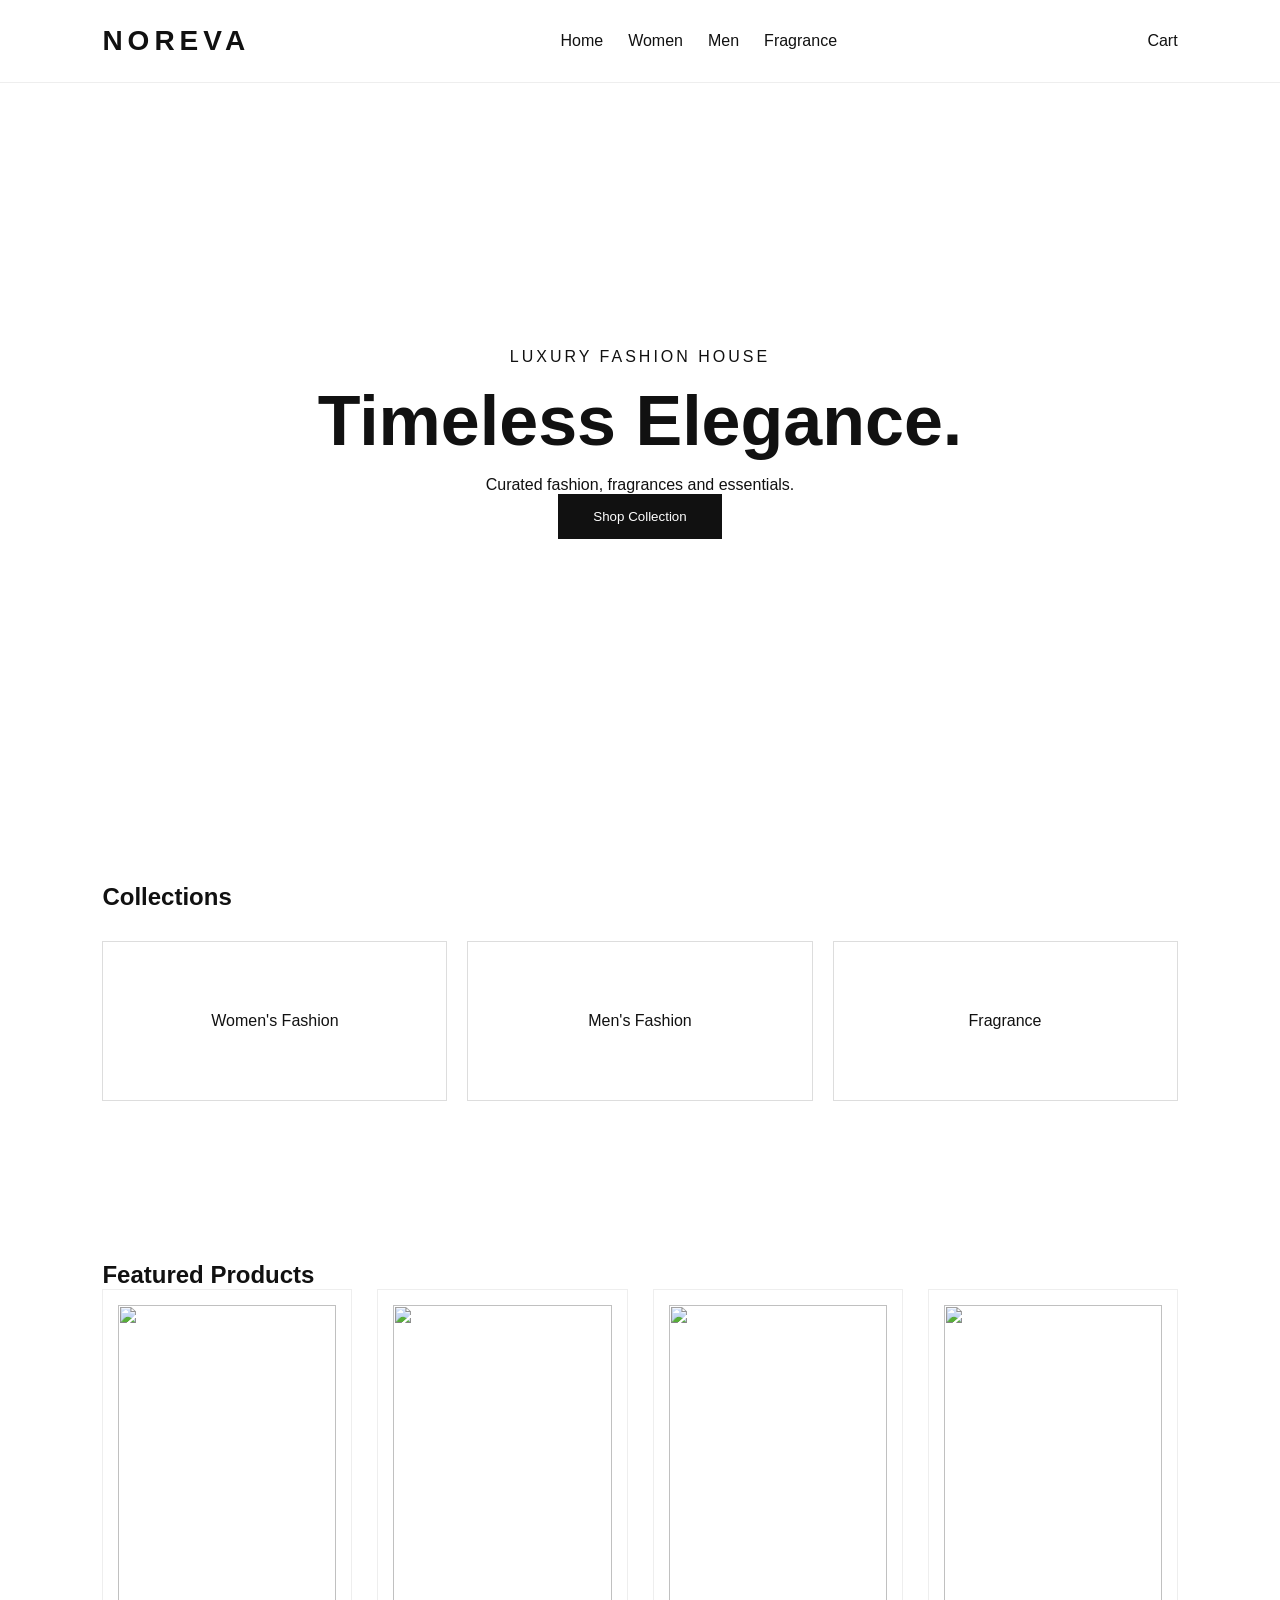
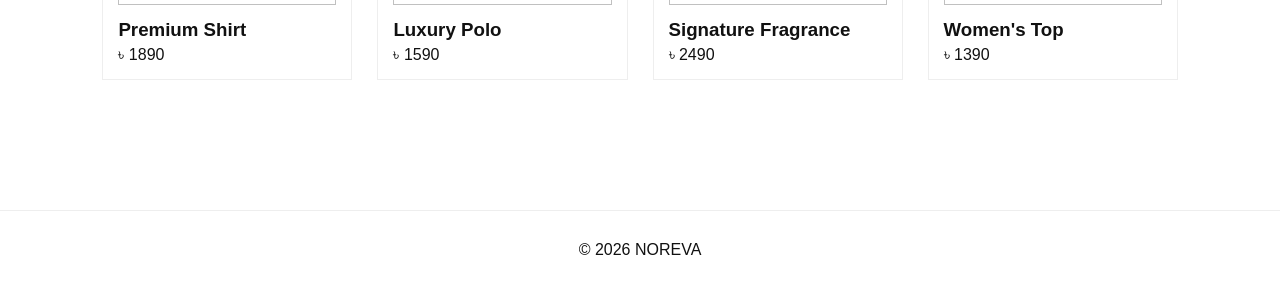
==== index.html @ 6da0dee4 "Add files via upload" ====
<!doctype html>
<html lang="en">
  <head>
    <meta charset="UTF-8" />
    <meta name="viewport" content="width=device-width, initial-scale=1.0" />

    <title>Noreva</title>

    <link rel="stylesheet" href="css/style.css" />
  </head>

  <body>
    <header>
      <div class="logo">NOREVA</div>

      <nav>
        <a href="#">Home</a>
        <a href="#">Women</a>
        <a href="#">Men</a>
        <a href="#">Fragrance</a>
      </nav>

      <div class="cart-btn">Cart</div>
    </header>

    <section class="hero">
      <div class="hero-content">
        <p class="small-text">Luxury Fashion House</p>

        <h1>Timeless Elegance.</h1>

        <p>Curated fashion, fragrances and essentials.</p>

        <button>Shop Collection</button>
      </div>
    </section>

    <section class="categories">
      <h2>Collections</h2>

      <div class="category-grid">
        <div class="category-card">Women's Fashion</div>

        <div class="category-card">Men's Fashion</div>

        <div class="category-card">Fragrance</div>
      </div>
    </section>

    <section class="products">
      <h2>Featured Products</h2>

      <div id="productGrid"></div>
    </section>

    <footer>
      <p>© 2026 NOREVA</p>
    </footer>

    <script src="js/app.js"></script>
  </body>
</html>
---- css/style.css ----
* {
  margin: 0;
  padding: 0;
  box-sizing: border-box;
}

body {
  font-family: Arial, sans-serif;
  background: #fff;
  color: #111;
}

header {
  display: flex;
  justify-content: space-between;
  align-items: center;
  padding: 25px 8%;
  border-bottom: 1px solid #eee;
}

.logo {
  font-size: 28px;
  font-weight: 700;
  letter-spacing: 5px;
}

nav {
  display: flex;
  gap: 25px;
}

nav a {
  text-decoration: none;
  color: #111;
}

.cart-btn {
  cursor: pointer;
}

.hero {
  height: 80vh;
  display: flex;
  align-items: center;
  justify-content: center;
  text-align: center;
}

.hero-content h1 {
  font-size: 70px;
  margin: 15px 0;
}

.small-text {
  letter-spacing: 3px;
  text-transform: uppercase;
}

.hero button {
  padding: 15px 35px;
  border: none;
  background: #111;
  color: white;
  cursor: pointer;
}

.categories {
  padding: 80px 8%;
}

.categories h2 {
  margin-bottom: 30px;
}

.category-grid {
  display: grid;
  grid-template-columns: repeat(3, 1fr);
  gap: 20px;
}

.category-card {
  border: 1px solid #ddd;
  padding: 70px;
  text-align: center;
}

.products {
  padding: 80px 8%;
}

#productGrid {
  display: grid;
  grid-template-columns: repeat(4, 1fr);
  gap: 25px;
}

.product-card {
  border: 1px solid #eee;
  padding: 15px;
}

.product-card img {
  width: 100%;
  height: 300px;
  object-fit: cover;
}

.product-card h3 {
  margin-top: 10px;
}

.product-card p {
  margin-top: 5px;
}

footer {
  padding: 30px;
  text-align: center;
  border-top: 1px solid #eee;
  margin-top: 50px;
}

@media (max-width: 768px) {
  nav {
    display: none;
  }

  .hero-content h1 {
    font-size: 42px;
  }

  .category-grid {
    grid-template-columns: 1fr;
  }

  #productGrid {
    grid-template-columns: 1fr;
  }
}
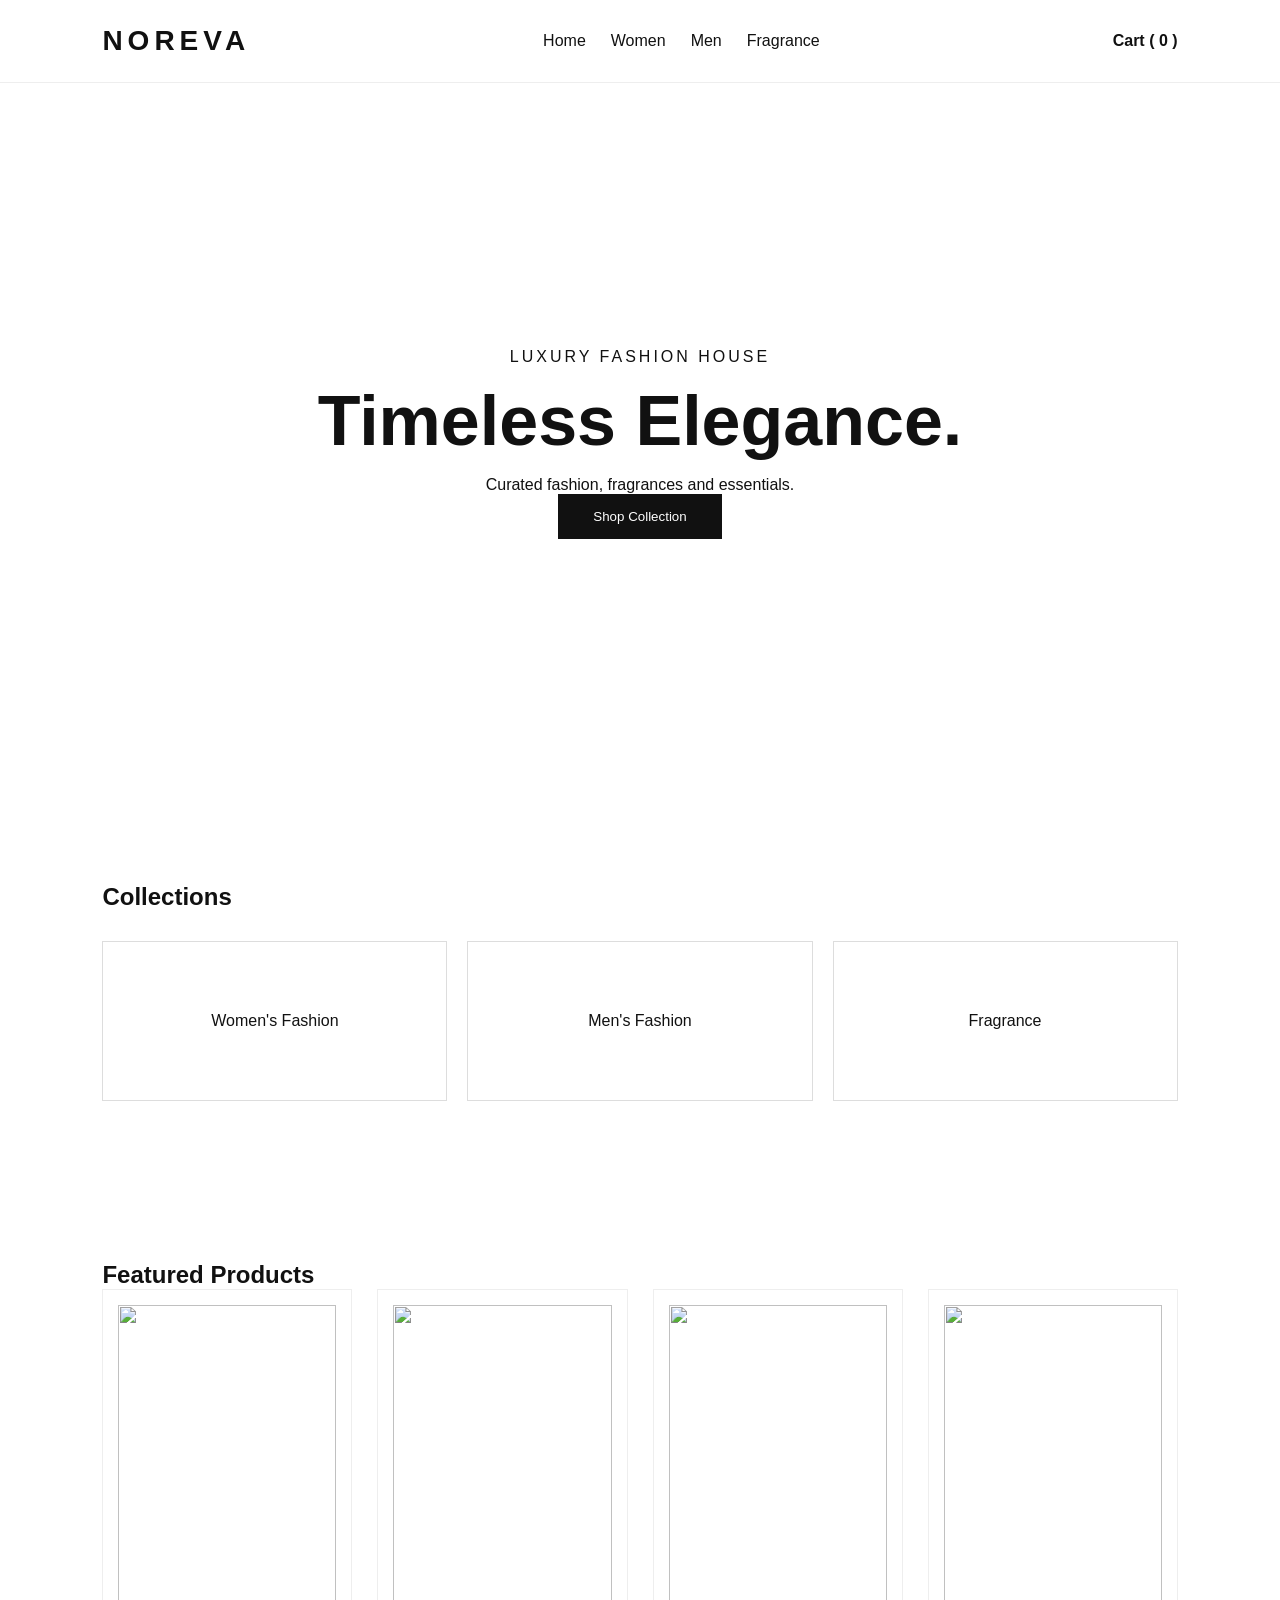
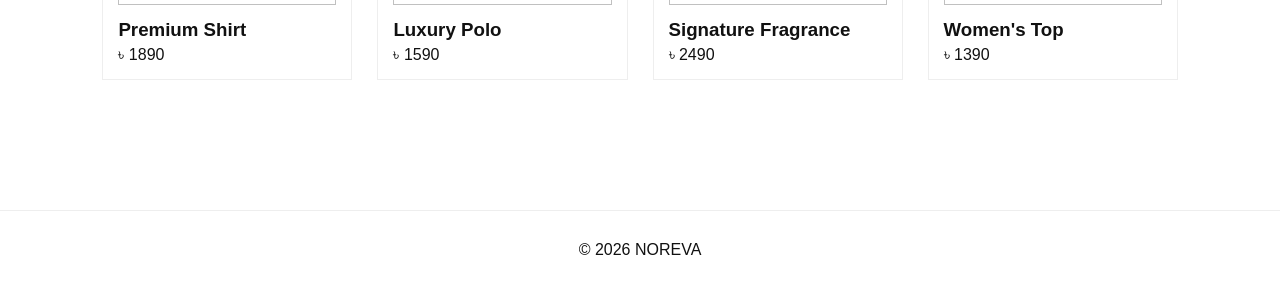
==== commit e46a47f7: "Add files via upload" ====
--- a/index.html
+++ b/index.html
@@ -20,7 +20,13 @@
         <a href="#">Fragrance</a>
       </nav>
 
-      <div class="cart-btn">Cart</div>
+      <div class="cart-btn">
+        <a href="cart.html">
+          Cart (
+          <span id="cartCount"> 0 </span>
+          )
+        </a>
+      </div>
     </header>
 
     <section class="hero">
@@ -31,7 +37,9 @@
 
         <p>Curated fashion, fragrances and essentials.</p>
 
-        <button>Shop Collection</button>
+        <a href="shop.html">
+          <button>Shop Collection</button>
+        </a>
       </div>
     </section>
 
@@ -58,5 +66,6 @@
     </footer>
 
     <script src="js/app.js"></script>
+    <script src="js/common.js"></script>
   </body>
 </html>
--- a/css/style.css
+++ b/css/style.css
@@ -120,6 +120,28 @@
   margin-top: 50px;
 }
 
+.cart-btn a {
+  text-decoration: none;
+  color: #111;
+  font-weight: 600;
+}
+
+.product-card button {
+  width: 100%;
+
+  padding: 12px;
+
+  border: none;
+
+  background: #111;
+
+  color: white;
+
+  cursor: pointer;
+
+  margin-top: 10px;
+}
+
 @media (max-width: 768px) {
   nav {
     display: none;
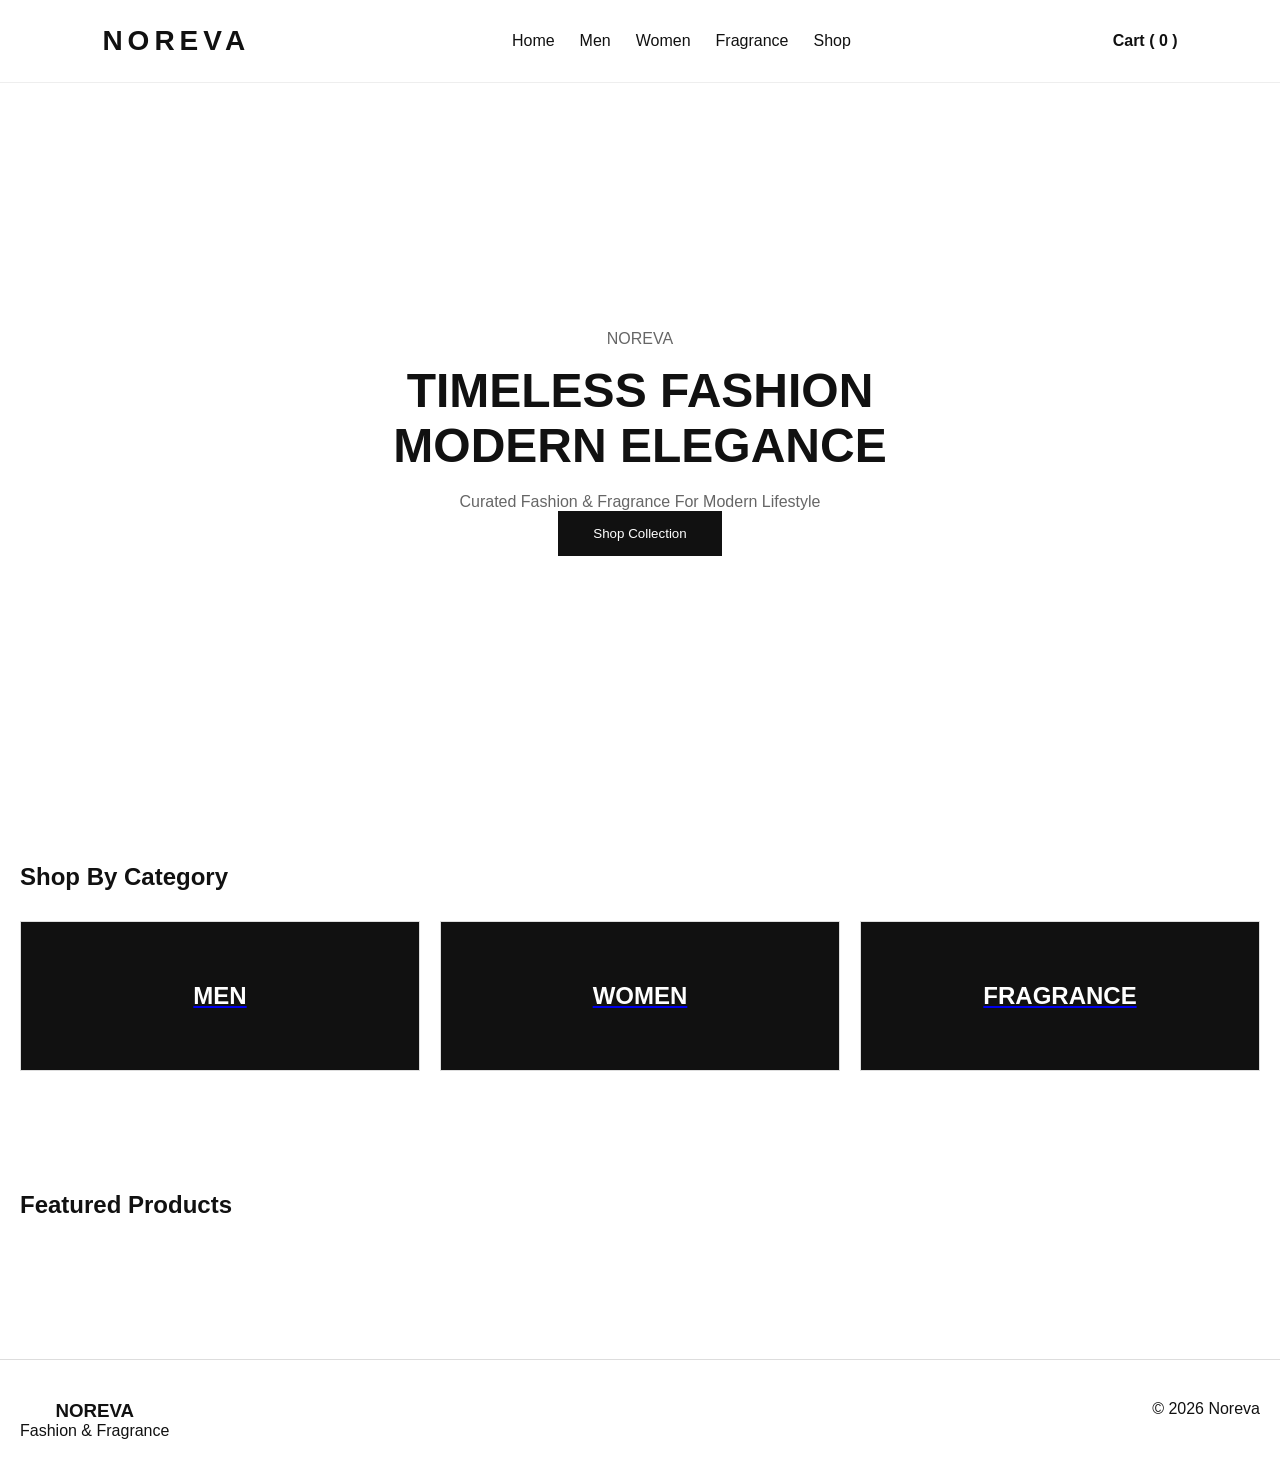
==== commit 1757be1b: "Add files via upload" ====
--- a/index.html
+++ b/index.html
@@ -14,10 +14,15 @@
       <div class="logo">NOREVA</div>
 
       <nav>
-        <a href="#">Home</a>
-        <a href="#">Women</a>
-        <a href="#">Men</a>
-        <a href="#">Fragrance</a>
+        <a href="index.html"> Home </a>
+
+        <a href="shop.html?category=Men"> Men </a>
+
+        <a href="shop.html?category=Women"> Women </a>
+
+        <a href="shop.html?category=Fragrance"> Fragrance </a>
+
+        <a href="shop.html"> Shop </a>
       </nav>
 
       <div class="cart-btn">
@@ -31,11 +36,15 @@
 
     <section class="hero">
       <div class="hero-content">
-        <p class="small-text">Luxury Fashion House</p>
+        <p class="hero-tag">NOREVA</p>
 
-        <h1>Timeless Elegance.</h1>
+        <h1>
+          TIMELESS FASHION
+          <br />
+          MODERN ELEGANCE
+        </h1>
 
-        <p>Curated fashion, fragrances and essentials.</p>
+        <p>Curated Fashion & Fragrance For Modern Lifestyle</p>
 
         <a href="shop.html">
           <button>Shop Collection</button>
@@ -44,28 +53,46 @@
     </section>
 
     <section class="categories">
-      <h2>Collections</h2>
+      <h2>Shop By Category</h2>
 
       <div class="category-grid">
-        <div class="category-card">Women's Fashion</div>
+        <a href="shop.html?category=Men">
+          <div class="category-card">MEN</div>
+        </a>
 
-        <div class="category-card">Men's Fashion</div>
+        <a href="shop.html?category=Women">
+          <div class="category-card">WOMEN</div>
+        </a>
 
-        <div class="category-card">Fragrance</div>
+        <a href="shop.html?category=Fragrance">
+          <div class="category-card">FRAGRANCE</div>
+        </a>
       </div>
     </section>
+    <section class="featured">
+      <h2>Featured Products</h2>
 
-    <section class="products">
+      <div id="featuredProducts"></div>
+    </section>
+
+    <!-- <section class="products">
       <h2>Featured Products</h2>
 
       <div id="productGrid"></div>
-    </section>
+    </section> -->
 
     <footer>
-      <p>© 2026 NOREVA</p>
+      <div>
+        <h3>NOREVA</h3>
+
+        <p>Fashion & Fragrance</p>
+      </div>
+
+      <div>© 2026 Noreva</div>
     </footer>
 
     <script src="js/app.js"></script>
     <script src="js/common.js"></script>
+    <script src="js/home.js"></script>
   </body>
 </html>
--- a/css/style.css
+++ b/css/style.css
@@ -142,6 +142,107 @@
   margin-top: 10px;
 }
 
+input,
+textarea {
+  width: 100%;
+
+  padding: 15px;
+
+  border: 1px solid #ddd;
+
+  font-size: 16px;
+}
+
+form {
+  max-width: 700px;
+
+  margin: auto;
+}
+
+.hero {
+  min-height: 70vh;
+
+  display: flex;
+
+  align-items: center;
+
+  justify-content: center;
+
+  text-align: center;
+
+  padding: 60px 20px;
+}
+
+.hero h1 {
+  font-size: 48px;
+
+  margin-bottom: 20px;
+}
+
+.hero p {
+  color: #666;
+}
+
+.categories {
+  padding: 60px 20px;
+}
+
+.category-grid {
+  display: grid;
+
+  grid-template-columns: repeat(3, 1fr);
+
+  gap: 20px;
+
+  margin-top: 30px;
+}
+
+.category-card {
+  background: #111;
+
+  color: white;
+
+  text-align: center;
+
+  padding: 60px 20px;
+
+  font-size: 24px;
+
+  font-weight: 600;
+
+  cursor: pointer;
+
+  transition: 0.3s;
+}
+
+.category-card:hover {
+  transform: translateY(-5px);
+}
+
+.featured {
+  padding: 60px 20px;
+}
+
+#featuredProducts {
+  display: grid;
+
+  grid-template-columns: repeat(4, 1fr);
+
+  gap: 20px;
+}
+
+footer {
+  margin-top: 80px;
+
+  padding: 40px 20px;
+
+  border-top: 1px solid #ddd;
+
+  display: flex;
+
+  justify-content: space-between;
+}
+
 @media (max-width: 768px) {
   nav {
     display: none;
@@ -159,3 +260,23 @@
     grid-template-columns: 1fr;
   }
 }
+
+@media (max-width: 768px) {
+  .hero h1 {
+    font-size: 32px;
+  }
+
+  .category-grid {
+    grid-template-columns: 1fr;
+  }
+
+  #featuredProducts {
+    grid-template-columns: 1fr 1fr;
+  }
+
+  footer {
+    flex-direction: column;
+
+    gap: 20px;
+  }
+}
